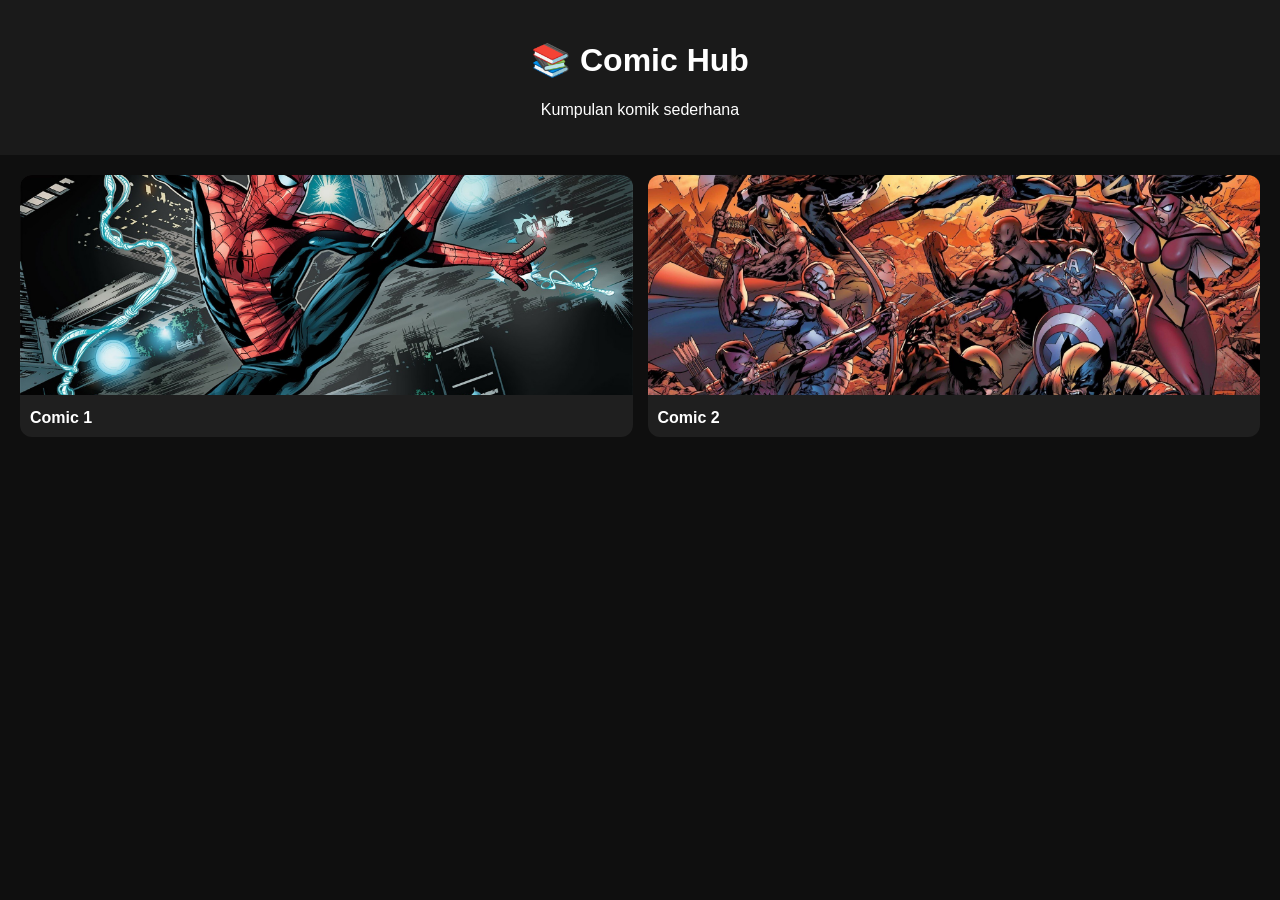
==== index.html @ 4e4ed001 "first commit" ====
<!doctype html>
<html>
  <head>
    <meta charset="UTF-8" />
    <title>Comic Hub</title>
    <link rel="stylesheet" href="style.css" />
  </head>
  <body>
    <header>
      <h1>📚 Comic Hub</h1>
      <p>Kumpulan komik sederhana</p>
    </header>

    <main id="comic-list"></main>

    <script src="app.js"></script>
  </body>
</html>
---- style.css ----
body {
  font-family: Arial, sans-serif;
  margin: 0;
  background: #0f0f0f;
  color: white;
}

header {
  padding: 20px;
  text-align: center;
  background: #1a1a1a;
}

#comic-list {
  display: grid;
  grid-template-columns: repeat(auto-fit, minmax(180px, 1fr));
  gap: 15px;
  padding: 20px;
}

.comic-card {
  background: #1f1f1f;
  border-radius: 12px;
  overflow: hidden;
  cursor: pointer;
  transition: 0.2s;
}

.comic-card:hover {
  transform: scale(1.03);
}

.comic-card img {
  width: 100%;
  height: 220px;
  object-fit: cover;
}

.comic-card h3 {
  padding: 10px;
  margin: 0;
  font-size: 16px;
}
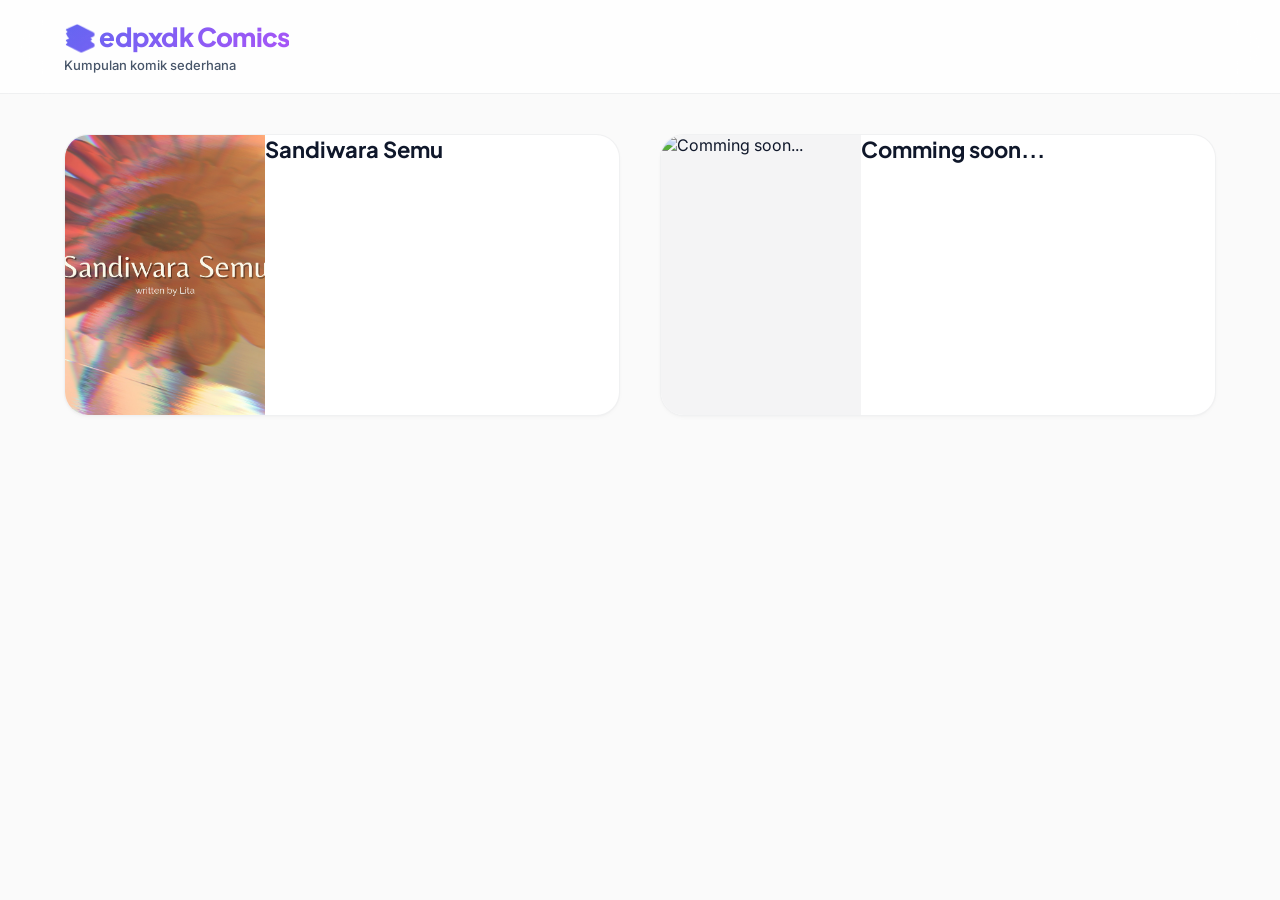
==== commit 7f2a998e: "new comic" ====
--- a/index.html
+++ b/index.html
@@ -7,7 +7,7 @@
   </head>
   <body>
     <header>
-      <h1>📚 Comic Hub</h1>
+      <h1>📚 edpxdk Comics</h1>
       <p>Kumpulan komik sederhana</p>
     </header>
 
--- a/style.css
+++ b/style.css
@@ -1,43 +1,252 @@
+/* ==========================================================================
+   1. SYSTEM DESIGN VARIABLES & PREMIUM TOKENS
+   ========================================================================== */
+@import url("https://fonts.googleapis.com/css2?family=Inter:wght@400;500;600;700&family=Plus+Jakarta+Sans:wght@500;700;800&display=swap");
+
+:root {
+  /* Premium Light Color Palette */
+  --bg-base: #fafafa;
+  --bg-surface: #ffffff;
+  --bg-surface-hover: #f4f4f5;
+  --bg-accent-subtle: rgba(99, 102, 241, 0.06);
+
+  /* Brand Colors & Gradients */
+  --brand-primary: #6366f1;
+  --brand-gradient: linear-gradient(135deg, #6366f1 0%, #a855f7 100%);
+
+  /* Typography Colors */
+  --text-main: #0f172a;
+  --text-muted: #475569;
+  --text-placeholder: #94a3b8;
+
+  /* Borders & Dividers */
+  --border-thin: 1px solid rgba(15, 23, 42, 0.06);
+
+  /* Structural Geometry */
+  --max-width-site: 1400px;
+  --max-width-reader: 900px;
+  --radius-sm: 8px;
+  --radius-md: 16px;
+  --radius-lg: 24px;
+
+  /* Premium Layered Shadows */
+  --shadow-sm: 0 1px 2px rgba(0, 0, 0, 0.02), 0 2px 4px rgba(0, 0, 0, 0.02);
+  --shadow-md:
+    0 4px 6px -1px rgba(0, 0, 0, 0.03), 0 10px 15px -3px rgba(0, 0, 0, 0.03);
+  --shadow-lg:
+    0 20px 25px -5px rgba(15, 23, 42, 0.04),
+    0 10px 10px -5px rgba(15, 23, 42, 0.02);
+
+  /* Physics-based Transition */
+  --transition-premium: all 0.5s cubic-bezier(0.16, 1, 0.3, 1);
+}
+
+/* ==========================================================================
+   2. RESET & FOUNDATION BASICS
+   ========================================================================== */
+*,
+*::before,
+*::after {
+  box-sizing: border-box;
+  margin: 0;
+  padding: 0;
+}
+
 body {
-  font-family: Arial, sans-serif;
-  margin: 0;
-  background: #0f0f0f;
-  color: white;
-}
-
+  font-family:
+    "Inter",
+    -apple-system,
+    BlinkMacSystemFont,
+    sans-serif;
+  background-color: var(--bg-base);
+  color: var(--text-main);
+  overflow-x: hidden;
+  -webkit-font-smoothing: antialiased;
+}
+
+/* Custom Premium Scrollbar */
+::-webkit-scrollbar {
+  width: 8px;
+}
+::-webkit-scrollbar-track {
+  background: var(--bg-base);
+}
+::-webkit-scrollbar-thumb {
+  background: rgba(15, 23, 42, 0.15);
+  border-radius: 100px;
+  border: 2px solid var(--bg-base);
+}
+
+/* ==========================================================================
+   3. STICKY HEADER
+   ========================================================================== */
 header {
-  padding: 20px;
-  text-align: center;
-  background: #1a1a1a;
-}
-
+  position: sticky;
+  top: 0;
+  z-index: 1000;
+  background-color: rgba(255, 255, 255, 0.8);
+  backdrop-filter: blur(20px) saturate(180%);
+  -webkit-backdrop-filter: blur(20px) saturate(180%);
+  border-bottom: var(--border-thin);
+  padding: 20px clamp(16px, 5vw, 64px);
+  display: flex;
+  flex-direction: column;
+  align-items: flex-start;
+  gap: 4px;
+}
+
+header h1 {
+  font-family: "Plus Jakarta Sans", sans-serif;
+  font-weight: 800;
+  font-size: clamp(20px, 3vw, 26px);
+  letter-spacing: -0.03em;
+  background: var(--brand-gradient);
+  -webkit-background-clip: text;
+  -webkit-text-fill-color: transparent;
+}
+
+header p {
+  font-size: 13px;
+  color: var(--text-muted);
+  font-weight: 500;
+}
+
+/* ==========================================================================
+   4. HOMEPAGE GRID & PREMIUM CARDS (#comic-list)
+   ========================================================================== */
 #comic-list {
   display: grid;
-  grid-template-columns: repeat(auto-fit, minmax(180px, 1fr));
-  gap: 15px;
-  padding: 20px;
-}
-
+  grid-template-columns: 1fr; /* Default Mobile: 1 kolom */
+  gap: clamp(24px, 4vw, 40px);
+  max-width: var(--max-width-site);
+  margin: 40px auto;
+  padding: 0 clamp(16px, 5vw, 64px);
+}
+
+/* Targeting elemen card yang di-render oleh JavaScript Anda.
+   Pastikan app.js Anda memberikan class '.comic-card' pada elemen pembungkusnya.
+*/
 .comic-card {
-  background: #1f1f1f;
-  border-radius: 12px;
+  display: flex;
+  flex-direction: row;
+  background-color: var(--bg-surface);
+  border: var(--border-thin);
+  border-radius: var(--radius-lg);
   overflow: hidden;
-  cursor: pointer;
-  transition: 0.2s;
-}
-
+  text-decoration: none;
+  color: inherit;
+  box-shadow: var(--shadow-sm);
+  transition: var(--transition-premium);
+}
+
+/* Efek Hover Premium pada Card */
 .comic-card:hover {
-  transform: scale(1.03);
-}
-
+  transform: translateY(-8px);
+  box-shadow: var(--shadow-lg);
+  border-color: rgba(99, 102, 241, 0.2);
+}
+
+/* Gambar Cover di dalam Card */
 .comic-card img {
-  width: 100%;
-  height: 220px;
-  object-fit: cover;
+  width: clamp(
+    130px,
+    18vw,
+    200px
+  ) !important; /* Memaksa ukuran seragam ala premium */
+  height: clamp(190px, 24vw, 280px) !important;
+  object-fit: cover !important;
+  flex-shrink: 0;
+  transition: var(--transition-premium);
+  background-color: var(--bg-surface-hover);
+}
+
+.comic-card:hover img {
+  transform: scale(1.05); /* Efek zoom cover saat card di-hover */
+}
+
+/* Pembungkus info teks di dalam card (Rendered by JS) */
+.comic-info,
+.comic-card div:not(.cover-wrapper) {
+  display: flex;
+  flex-direction: column;
+  padding: clamp(16px, 3vw, 32px);
+  flex-grow: 1;
+  min-width: 0;
 }
 
 .comic-card h3 {
-  padding: 10px;
-  margin: 0;
-  font-size: 16px;
-}
+  font-family: "Plus Jakarta Sans", sans-serif;
+  font-size: clamp(16px, 2vw, 22px);
+  color: var(--text-main);
+  font-weight: 700;
+  margin-bottom: 8px;
+  white-space: nowrap;
+  overflow: hidden;
+  text-overflow: ellipsis;
+}
+
+.comic-card p {
+  font-size: 14px;
+  color: var(--text-muted);
+  line-height: 1.5;
+  margin-bottom: auto;
+  display: -webkit-box;
+  -webkit-line-clamp: 3; /* Membatasi sinopsis maks 3 baris */
+  -webkit-box-orient: vertical;
+  overflow: hidden;
+}
+
+/* ==========================================================================
+   5. PREMIUM READER PAGE (#reader)
+   ========================================================================== */
+#reader {
+  max-width: var(--max-width-reader);
+  margin: 40px auto;
+  padding: 0 16px;
+  display: flex;
+  flex-direction: column;
+  align-items: center;
+  background-color: var(--bg-surface);
+  box-shadow: var(--shadow-sm);
+  border-radius: var(--radius-md);
+  border: var(--border-thin);
+}
+
+/* Styling gambar komik yang di-inject oleh inline script HTML Anda */
+#reader img {
+  width: 100% !important;
+  max-width: 100%;
+  height: auto !important;
+  display: block;
+  box-shadow: 0 4px 12px rgba(0, 0, 0, 0.01);
+}
+
+/* Jarak antar halaman komik yang konsisten dan pas di mata */
+#reader img + img {
+  margin-top: clamp(12px, 2vw, 18px);
+}
+
+/* ==========================================================================
+   6. RESPONSIVE BLOCKER (Maksimal 2 Kolom)
+   ========================================================================== */
+
+/* Tablet & Desktop Viewport (>= 768px) */
+@media (min-width: 768px) {
+  #comic-list {
+    /* Mengunci layout agar tepat 2 kolom di device besar sekalipun */
+    grid-template-columns: repeat(2, 1fr);
+  }
+}
+
+/* Mobile Specific Tweaks (< 768px) */
+@media (max-width: 767px) {
+  /* Mengubah layout card menjadi vertikal khusus di HP agar hemat ruang */
+  .comic-card {
+    flex-direction: column;
+  }
+
+  .comic-card img {
+    width: 100% !important;
+    height: 300px !important;
+  }
+}
